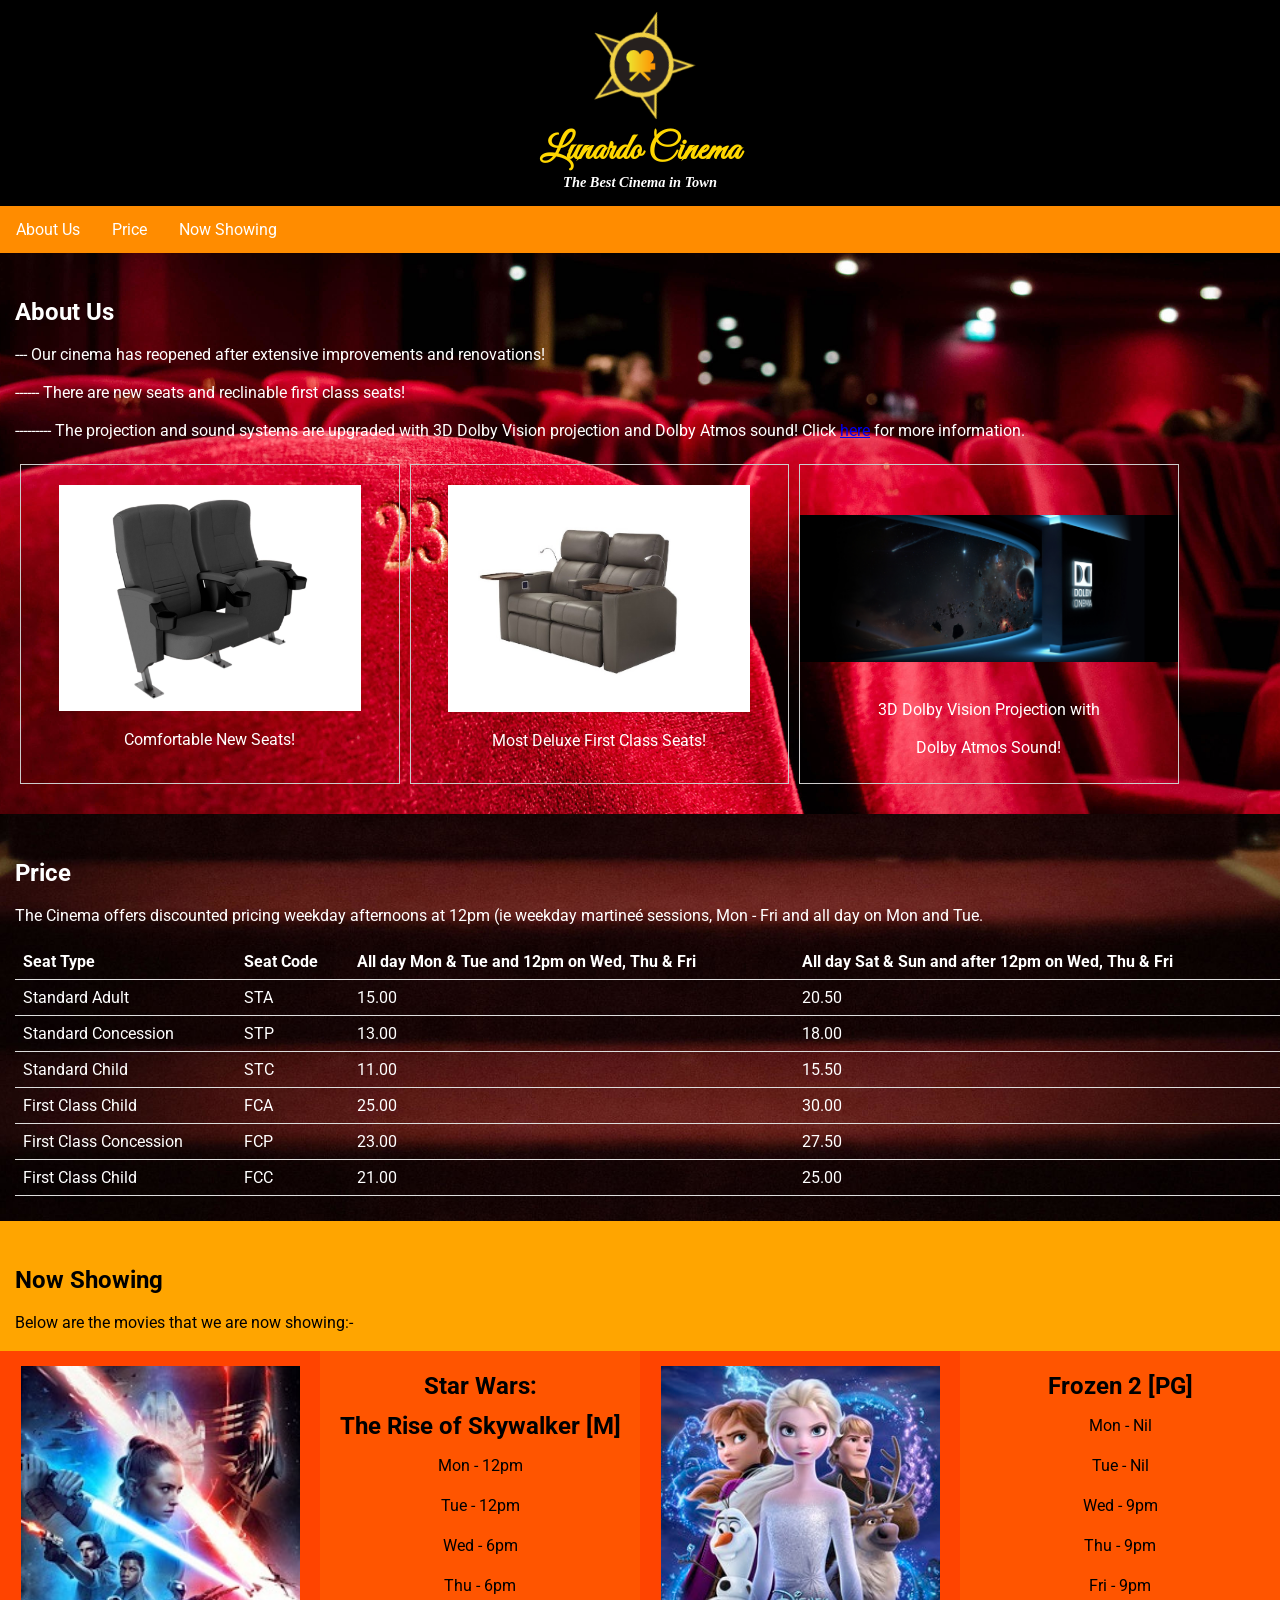
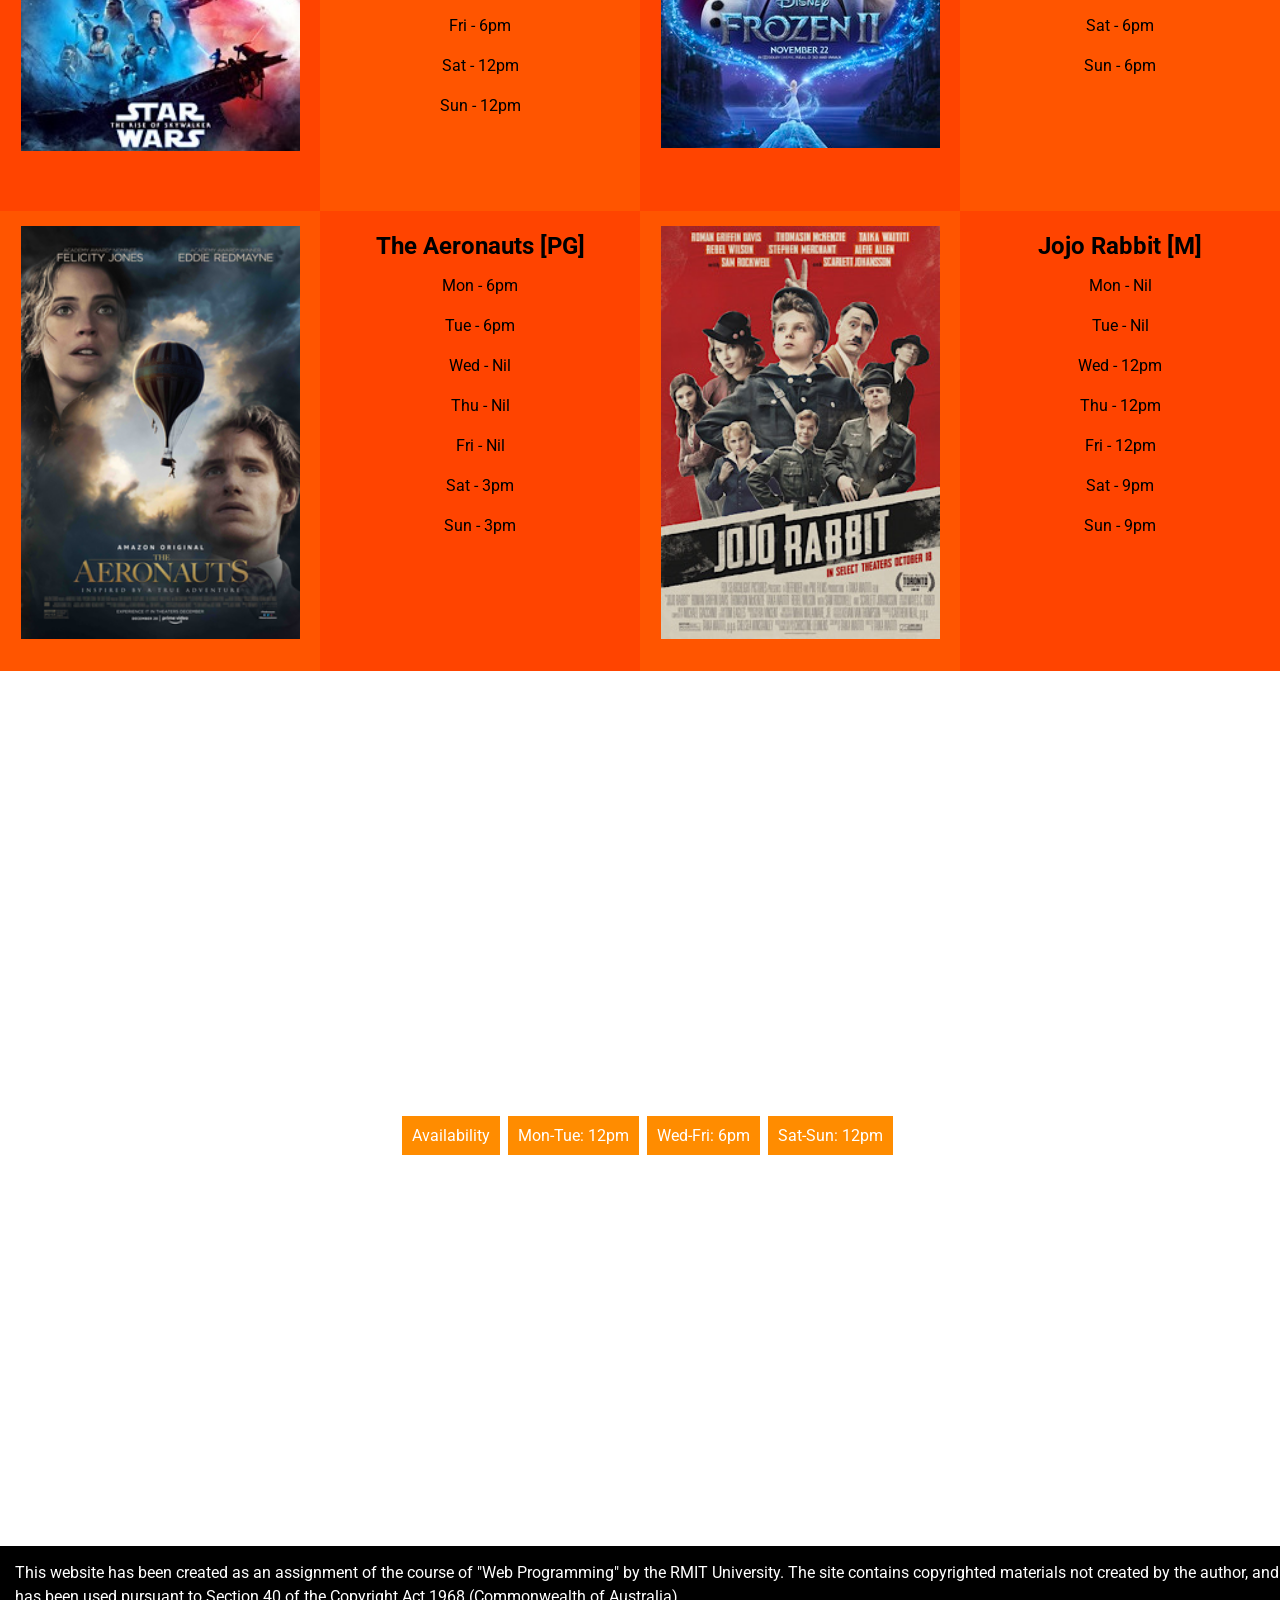
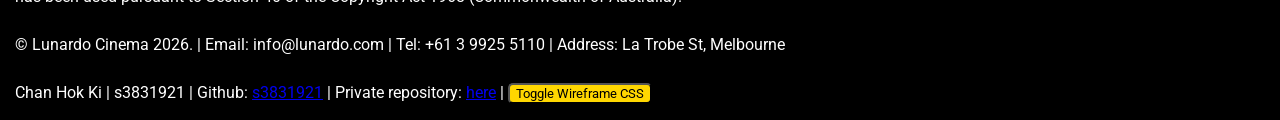
==== wp/a2/index.html @ 25b54bb5 "First upload" ====
<!DOCTYPE html>
<html lang='en'>
  <head>
    <meta charset="utf-8">
    <meta name="viewport" content="width=device-width, initial-scale=1">
    <!-- meta http-equiv="X-Frame-Options" content="deny" -->
    <title>Lunardo Cinema</title>

    <!-- Stylesheets, you can have more than one. -->
    <link id='wireframecss' type="text/css" rel="stylesheet" href="wireframe.css" disabled>
    <link id='stylecss' type="text/css" rel="stylesheet" href="style.css">
    <link id='testcss' type="text/css" rel="stylesheet" href="testing.css">
    <link href="https://fonts.googleapis.com/css?family=Great+Vibes&display=swap" rel="stylesheet">
    <link href="https://fonts.googleapis.com/css?family=Roboto&display=swap" rel="stylesheet">
    
    <!-- Javascript, you can have more than one. -->
    <script src='wireframe.js'></script>
  </head>
  
  <!--All images used in the body contained below have free copyright, or contain copyrighted materials not created by the author, and have been used pursuant to Section 40 of the Copyright Act 1968 (Commonwealth of Australia).-->
  <body>
    <header>
      <div><img class="title" src="../../media/lunardo.png" alt="Lunardo" width=280px></div>
      <p class="title1">Lunardo Cinema</p>
      <p class="title2">The Best Cinema in Town</p>
    </header>
    <div id="navbar">
 	    <ul>
  			<li><a href="#about-us">About Us</a></li>
  			<li><a href="#price">Price</a></li>
 	 		<li class="dropdown">
    			<a href="#now-showing" class="dropbtn">Now Showing</a>
    			<div class="dropdown-content">
      				<a href="#synopsis">Synopsis</a>
      				<a href="#booking">Booking</a>
    			</div>
  			</li>
		</ul>
    </div>

    <section id="about-us">
      <h2>About Us</h2>
        <p><div><br>--- Our cinema has reopened after extensive improvements and renovations!</div></p>
        <div><br>------ There are new seats and reclinable first class seats!</div>
        <div><br>--------- The projection and sound systems are upgraded with 3D Dolby Vision projection and Dolby Atmos sound! Click <a href="https://www.dolby.com/us/en/cinema">here</a> for more information.</div><br>
      		<div class ="new-seats">
        	<div class="gallery">
          		<a target="_blank" href="../../media/538.jpg">
          		<img src="../../media/538.jpg" alt="New Seats" width="100%">
          		</a>
          	<div class="desc">Comfortable New Seats!</div>
        	</div>
        	<div class="gallery">
          	<a target="_blank" href="../../media/verona-twin.jpg">
          	<img src="../../media/verona-twin.jpg" alt="First Class Seats" width="100%">
         	</a>
        	<div class="desc">Most Deluxe First Class Seats!</div>
        	</div>
      		</div>
      		<div class="gallery2">
         	<a target="_blank" href="../../media/dolby.jpg">
          	<img src="../../media/dolby.jpg" alt="3D Dolby Vision Projection with Dolby Atmos Sound" width="100%">
    		<!--Image sourced from www.dolby.com for fair use and educational purpose-->
          	</a>
        	<div class="desc"><br>3D Dolby Vision Projection with<br><br>Dolby Atmos Sound!</div>
      	</div>
    </section>

    <section id="price">
      <h2>Price</h2>
      <p><br>The Cinema offers discounted pricing weekday afternoons at 12pm (ie weekday martineé sessions, Mon - Fri and all day on Mon and Tue.</p><br>
      <table id="table-price">
  		<tr>
    	<th>Seat Type</th>
    	<th>Seat Code</th>
    	<th>All day Mon & Tue and 12pm on Wed, Thu & Fri</th>
    	<th>All day Sat & Sun and after 12pm on Wed, Thu & Fri</th>
  		</tr>
  		<tr>
    	<td>Standard Adult</td>
    	<td>STA</td>
    	<td>15.00</td>
   		<td>20.50</td>
  		</tr>
  		<tr>
    	<td>Standard Concession</td>
    	<td>STP</td>
    	<td>13.00</td>
    	<td>18.00</td>
  		</tr>
  		<tr>
    	<td>Standard Child</td>
    	<td>STC</td>
    	<td>11.00</td>
    	<td>15.50</td>
  		</tr>
  		<tr>
    	<td>First Class Child</td>
    	<td>FCA</td>
    	<td>25.00</td>
    	<td>30.00</td>
  		</tr>
  		<tr>
    	<td>First Class Concession</td>
    	<td>FCP</td>
    	<td>23.00</td>
    	<td>27.50</td>
  		</tr>
  		<tr>
    	<td>First Class Child</td>
    	<td>FCC</td>
    	<td>21.00</td>
    	<td>25.00</td>
  		</tr>
	  </table>
    </section>

<!--article--><section id='now-showing'>
<!--Movie cover images were sourced from wikipedia.com for fair use-->
	<h1 class=now-showing>Now Showing</h1><br>
		<p class=now-showing>Below are the movies that we are now showing:-</p><br>
		  <div class="row">
  			<div class="column" style="background-color:#FF4400;">
    		<p class="poster"><img src='../../media/starwars.jpg' alt='Star Wars' width=90%/></p>
  			</div>
  			<div class="column date" style="background-color:#FF5500;">
    		<h2>Star Wars:</h2>
    		<h2>The Rise of Skywalker [M]</h2>
    		<p>Mon - 12pm</p>
    		<p>Tue - 12pm</p>
    		<p>Wed - 6pm</p>
    		<p>Thu - 6pm</p>
    		<p>Fri - 6pm</p>
  			<p>Sat - 12pm</p>
    		<p>Sun - 12pm</p>
  		    </div>
  			<div class="column" style="background-color:#FF4400;">
    		<p class="poster"><img src='../../media/frozen2.jpg' alt='Frozen 2' width=90%/></p>
  			</div>
  			<div class="column date" style="background-color:#FF5500;">
    		<h2>Frozen 2 [PG]</h2>
    		<p>Mon - Nil</p>
    		<p>Tue - Nil</p>
    		<p>Wed - 9pm</p>
    		<p>Thu - 9pm</p>
    		<p>Fri - 9pm</p>
    		<p>Sat - 6pm</p>
    		<p>Sun - 6pm</p>
  		    </div>
  			<div class="column" style="background-color:#FF5500;">
    		<p class="poster"><img src='../../media/aeronauts.jpg' alt='The Aeronauts' width=90%/></p>
  			</div>
  			<div class="column date" style="background-color:#FF4400;">
    		<h2>The Aeronauts [PG]</h2>
    		<p>Mon - 6pm</p>
    		<p>Tue - 6pm</p>
    		<p>Wed - Nil</p>
    		<p>Thu - Nil</p>
    		<p>Fri - Nil</p>
   			<p>Sat - 3pm</p>
    		<p>Sun - 3pm</p>
  		    </div>
			<div class="column" style="background-color:#FF5500;">
    		<p class="poster"><img src='../../media/jojo.jpg' alt='Jojo Rabbit' width=90%/></p>
  			</div>
  			<div class="column date" style="background-color:#FF4400;">
    		<h2>Jojo Rabbit [M]</h2>
    		<p>Mon - Nil</p>
    		<p>Tue - Nil</p>
    		<p>Wed - 12pm</p>
			<p>Thu - 12pm</p>
    		<p>Fri - 12pm</p>
    		<p>Sat - 9pm</p>
    		<p>Sun - 9pm</p>
  		    </div>
		  </div>
	</section>

	<section id='synopsis'>
  		<h1>Synopsis</h1><br>
			<div class="row">
  			  <div class="columnn">
    			<h3>Star Wars: The Rise of Skywalker [M]</h3>
    			<!--Description copied from https://www.imdb.com/title/tt2527338/ -->
    			<h4><br>Plot description:<br></h4>
    			<p><br>After Palpatine mysteriously returns, the Resistance faces the First Order once more in the final chapter of the Skywalker saga.<br></p>
    			<p><br>Director: J.J. Abrams<br></p>
    			<p><br>Writers: Chris Terrio | J.J. Abrams<br></p>
    			<p><br>Stars: Carrie Fisher | Mark Hamill | Adam Driver<br></p>
  				</div>
    			<div class="columnw">
    			<iframe width="560" height="315" src="https://www.youtube.com/embed/8Qn_spdM5Zg" frameborder="0" allow="accelerometer; autoplay; encrypted-media; gyroscope; picture-in-picture" allowfullscreen></iframe>
  				</div>
  				<div id="synopsis-availability"><p> 
  				<a href="#now-showing" class="availability">Availability</a>
				<a href="#now-showing" class="availability">Mon-Tue: 12pm</a>
				<a href="#now-showing" class="availability">Wed-Fri: 6pm</a>
				<a href="#now-showing" class="availability">Sat-Sun: 12pm</a></p>
				</div>
  			  </div>
			</div>
	</section>

	<section id='booking'>
  		<h1>Booking Area</h1><br>
  		<div>Under Construction</div>
	</section>

      <!--</article>-->

    <footer>
      <p>This website has been created as an assignment of the course of "Web Programming" by the RMIT University. The site contains copyrighted materials not created by the author, and has been used pursuant to Section 40 of the Copyright Act 1968 (Commonwealth of Australia).</p>
      <p><br>&copy; Lunardo Cinema
      <script>
        document.write(new Date().getFullYear());
      </script>. | Email: info@lunardo.com | Tel: +61 3 9925 5110 | Address: La Trobe St, Melbourne</p>
      <p><br>Chan Hok Ki | s3831921 | Github: <a href="https://github.com/s3831921">s3831921</a> | Private repository: <a href="https://github.com/s3831921/wp">here</a> | <button id='toggleWireframeCSS' onclick='toggleWireframe()'>Toggle Wireframe CSS</button>
    </footer>
    
  </body>
</html>

<!--last update: 29.12.2019 1648 hrs-->
---- wp/a2/wireframe.css ----
/* Make HTML and body content viewable, layout to fill window */
html,
body
{
  padding:20px;
  margin:0px;
  background: rgba(40,40,40,0.1);
  border: 5px solid hsl(314,0%,40%);
  box-sizing: border-box;
}

/* Makes the html / webpage as tall or taller as the browser window */
html {
  min-height:100vh;
}

/* Makes the body as tall or taller as the browser window, less html element's padding */
body {
  min-height:calc(100vh - 2 * 20px);
}


/* Give all semantic body elements uniform layout style */
header,
nav,
main,
footer,
aside,
section,
article,
details,
div
{
  margin: 5px;
  padding: 5px;
  box-sizing: border-box;
  border: 5px solid #0006;
}

/* Give each semantic body element a different color */
header
{
  background-color: hsl(0,100%,97%);
  border: 5px solid hsl(0,100%,60%);
}
nav
{
  background-color: hsl(240,100%,97%);
  border: 5px solid hsl(240,100%,60%);
}
main
{
  background-color: hsl(120,100%,97%);
  border: 5px solid hsl(120,100%,40%);
}
footer
{
  background-color: hsl(300,100%,97%);
  border: 5px solid hsl(300,100%,60%);
}

article
{
  background-color: hsl(270,100%,97%);
  border: 5px solid hsl(270,100%,70%);
}
aside
{
  background-color: hsl(180,100%,97%);
  border: 5px solid hsl(180,100%,40%);
}
section
{
  background-color: hsl(30,100%,97%);
  border: 5px solid hsl(30,100%,60%);
}
details
{
  background-color: hsl(60,60%,97%);
  border: 5px solid hsl(60,60%,60%);    
}

div
{
  border: 2px dashed hsl(210,100%,40%);  
}

/* HTML 4 Deprecated Tags and Attributes*/
center,
font,
menu,
marquee,
*[align],
*[border],
*[color],
*[bgcolor]
{
  padding:10px;
  background: repeating-linear-gradient(315deg, #999 0px, #999 20px, #FF9 20px, #FF9 40px) !important;
  border:20px solid black;
}
frame,
table {
  padding:10px;
  background: repeating-linear-gradient(315deg, #999 0px, #999 20px, #9FF 20px, #9FF 40px) !important;
}

center::after,
font::after,
menu::after,
marquee::after,
*[align]::after,
*[border]::after,
*[color]::after,
*[bgcolor]::after
{ 
  content:"Note to Student: Look for and remove all HTML4 deprecated code before submission.";
  font-size:400%;
  color:red;
  font-weight:bold;
  text-shadow: -1px -1px 1px rgba(255,255,255,0.8), 2px  2px 2px rgba(0,0,0,0.8);
}

/* Some basic styling for the starting page */

header {
  font-size: 300%;
  font-weight: bold;
}

header * {
  vertical-align: middle;
}

header img {
  filter: drop-shadow(-1px -1px 3px white);
  -webkit-filter: drop-shadow(-1px -1px 3px white);
  margin-right: 40px;
}

nav,
footer {
  padding: 10px;
}

nav ul {
  padding:0;
  margin:0.2em;
  display: inline-block;
  list-style: none;
}

nav ul li {
  display: inline-block;  
  padding:0.2em;
}

footer * {
}
---- wp/a2/style.css ----
* {
  box-sizing: border-box;
  font-family: 'Roboto', sans-serif;
  margin-bottom: 0px;
  margin-top: 0px;
  margin-left: 0px;
  margin-right: 0px;
}

/*code of parallax background adapted from w3schools.com*/
#about-us, #price, #synopsis, #booking {
  position: relative;
  background-attachment: fixed;
  background-position: center;
  background-repeat: no-repeat;
  background-size: cover;
}

@media screen and (max-device-width: 768px) {
  #about-us, #price, #synopsis, #booking {
    background-attachment: scroll;
  }
}

img.title {
  display: block;
  margin: 0 auto;
}

p.title1 {
  color: gold;
  text-align: center;
  font-size: 230%;
  font-weight: bold;
  font-family: 'Great Vibes', cursive, 'Serif';
}

p.title2 {
  color: white;
  text-align: center;
  font-size: 90%;
  font-style: italic;
  font-weight: bold;
  font-family: serif;
  padding-bottom: 15px;
}

header {
  background-color: black;
}

#navbar {
  top: 0px;
  bottom: 0px;
  position: sticky;
  z-index: 1;
}

/*code of dropdown menu adapted from w3schools.com*/
ul {
  list-style-type: none;
  margin: 0;
  padding: 0;
  overflow: hidden;
  background-color: darkorange;
}

li {
  float: left;
}

li a, .dropbtn {
  display: inline-block;
  color: white;
  text-align: center;
  padding: 14px 16px;
  text-decoration: none;
}

li a:hover, .dropdown:hover .dropbtn {
  background-color: #111;
}

li.dropdown {
  display: inline-block;
}

.dropdown-content {
  display: none;
  position: absolute;
  background-color: rgb(255,200,0);
  font-style: italic;
  width: 128px;
  box-shadow: 0px 8px 16px 0px rgba(0,0,0,0.2);
  z-index: 1;
}

.dropdown-content a {
  color: black;
  padding: 12px 16px;
  text-decoration: none;
  display: block;
  text-align: left;
}

.dropdown-content a:hover {
  background-color: #f1f1f1;
}

.dropdown:hover .dropdown-content {
  display: block;
}

#about-us {
  background-image: url("../../media/about.jpg");
  background-size: cover;
  background-repeat: no-repeat;
  color: white;
  min-height: 100%;
  padding-left: 15px;
  padding-top: 45px;
  padding-bottom: 25px;
  overflow: auto;
}

/*code of image gallery adapted from w3schools.com*/

div.gallery {
  padding-top:20px;
  margin: 5px;
  border: 1px solid #ccc;
  float: left;
  width: 30%;
  height:320px;
  text-align: center;
  overflow: auto;
}

div.gallery2 {
  padding-top:50px;
  margin: 5px;
  border: 1px solid #ccc;
  float: left;
  width: 30%;
  height:320px;
  text-align: center;
  overflow: auto;
}

div.gallery:hover {
  border: 1px solid #777;
}

div.gallery img {
  width: 80%;
}

div.gallery2 img {
  width: 100%;
}

div.desc {
  padding: 15px;
  text-align: center;
}

#price {
  background-image: url("../../media/price.jpg");
  background-size: cover;
  background-repeat: no-repeat;
  color: white;
  padding-left: 15px;
  padding-top: 45px;
  padding-bottom: 25px;
  overflow: auto;
}

#now-showing {
  padding-top: 45px;
  background-color: orange;
}

h1.now-showing, p.now-showing {
  padding-left: 15px;
}


#synopsis {
  background-image: url("../../media/trailer.jpg");
  background-size: cover;
  background-repeat: no-repeat;
  padding-top: 45px;
  padding-bottom: 25px;
  padding-left: 15px;
  color: white;
  overflow: auto;
}

#synopsis-availability {
  text-align: center;
}

table {
  border-collapse: collapse;
  width: 100%;
}

th, td {
  padding: 8px;
  text-align: left;
  border-bottom: 1px solid #ddd;
}


.date {
  color: black;
  line-height: 250%;
  size: 150%;
  text-align: center;
}

.poster {
  display: flex;
  justify-content: center;
}

/* Code for responsive and column model adapted from w3schools.com */
.column {
  float: left;
  width: 25%;
  padding: 15px 5px 5px 5px;
  height: 460px; 
}

.columnn {
  float: left;
  width: 30%;
  padding: 5px 5px 5px 0px;
  padding-bottom: 25px;
  overflow: auto;
}

.columnw {
  float: left;
  width: 70%;
  padding: 5px;
  padding-bottom: 25px;
  overflow: auto;
}


.row:after {
  content: "";
  display: table;
  clear: both;
}

@media screen and (max-width: 768px) {
  .column {
    width: 50%;
  }
}

.availability {
  background-color: darkorange;
  border: none;
  color: white;
  padding: 10px;
  text-align: center;
  text-decoration: none;
  display: inline-block;
  font-size: 16px;
  margin: 4px 2px;
  cursor: pointer;
}

.availability:hover {
  background-color: #111;
}

#booking {
  background-image: url("../../media/booking.jpg");
  background-size: cover;
  background-repeat: no-repeat;
  color: white;
  padding-top: 45px;
  padding-bottom: 245px;
  padding-left: 15px;
  line-height: 150%;
}

footer {
  background-color: black;
  color: white;
  padding-top: 15px;
  padding-bottom: 15px;
  padding-left: 15px;
  line-height: 150%;
}

button {
  color: black;
  background-color: gold;
  border-radius: 5px;
}
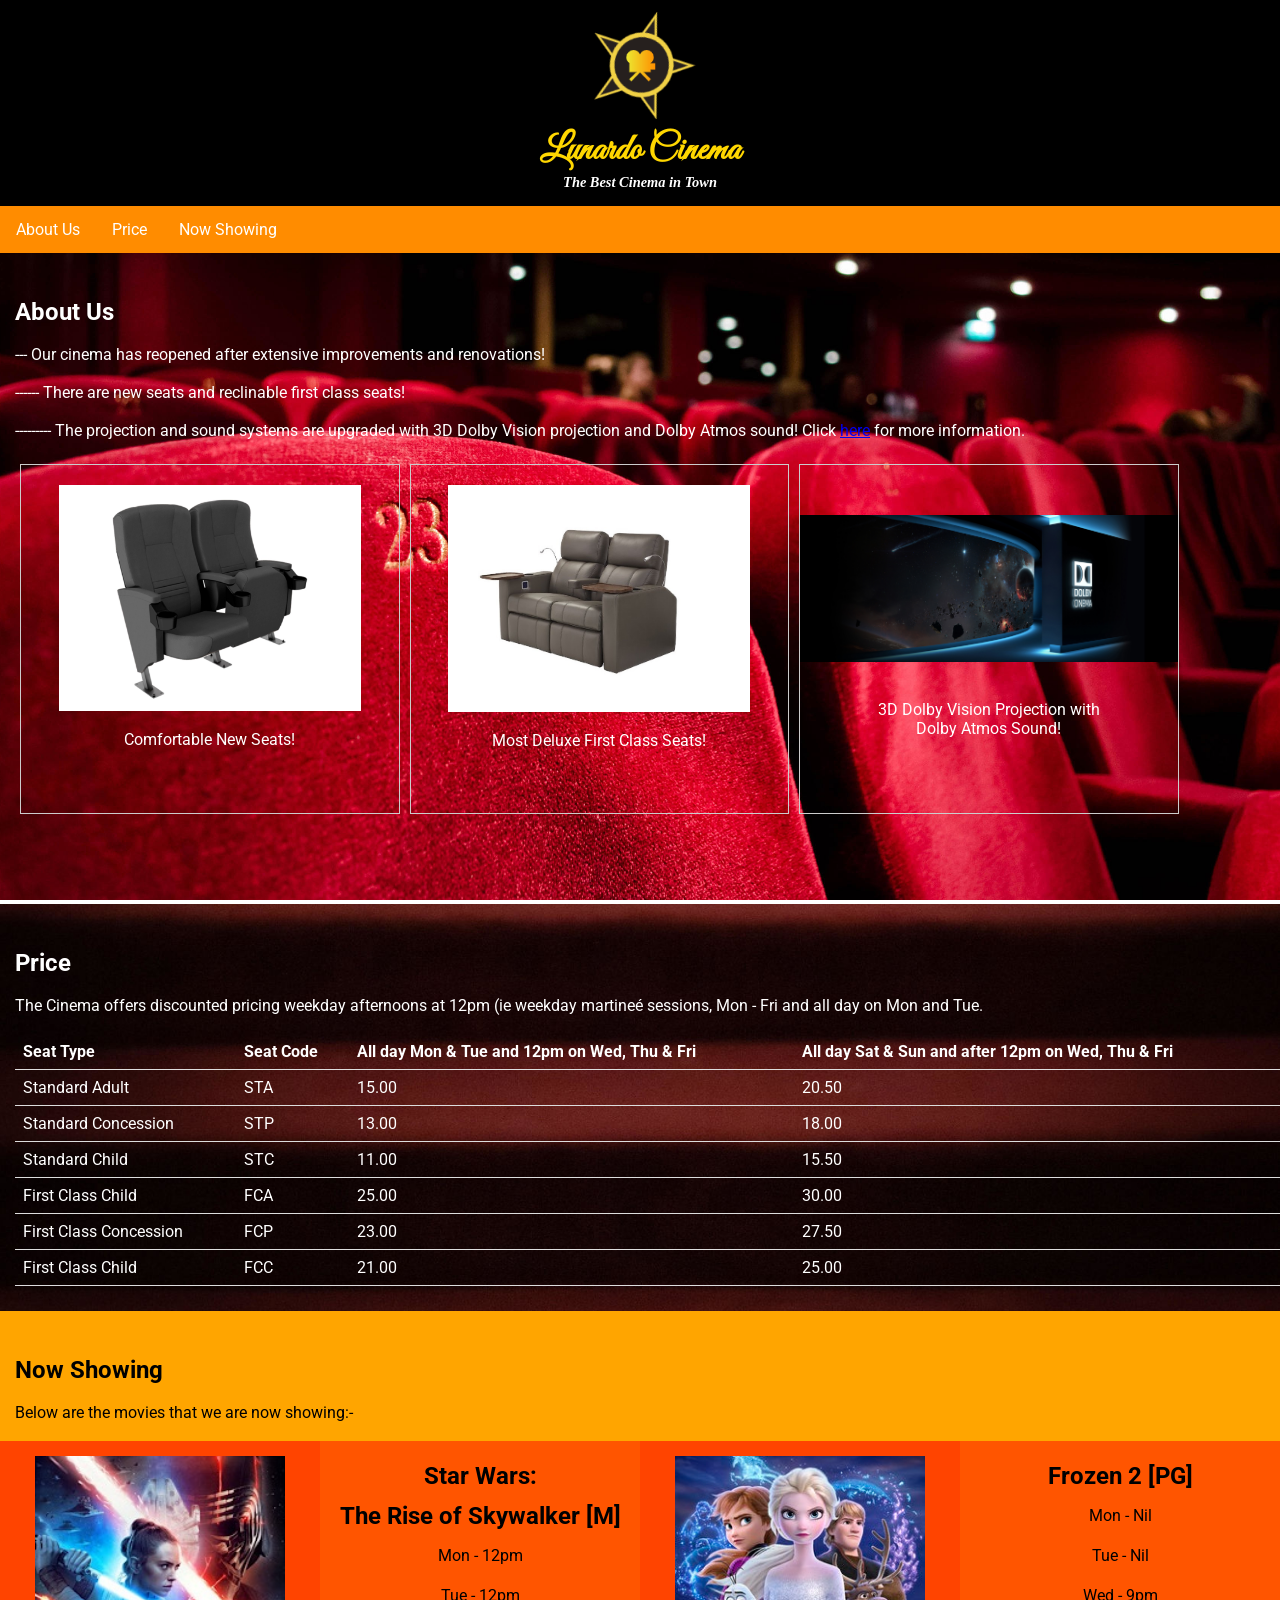
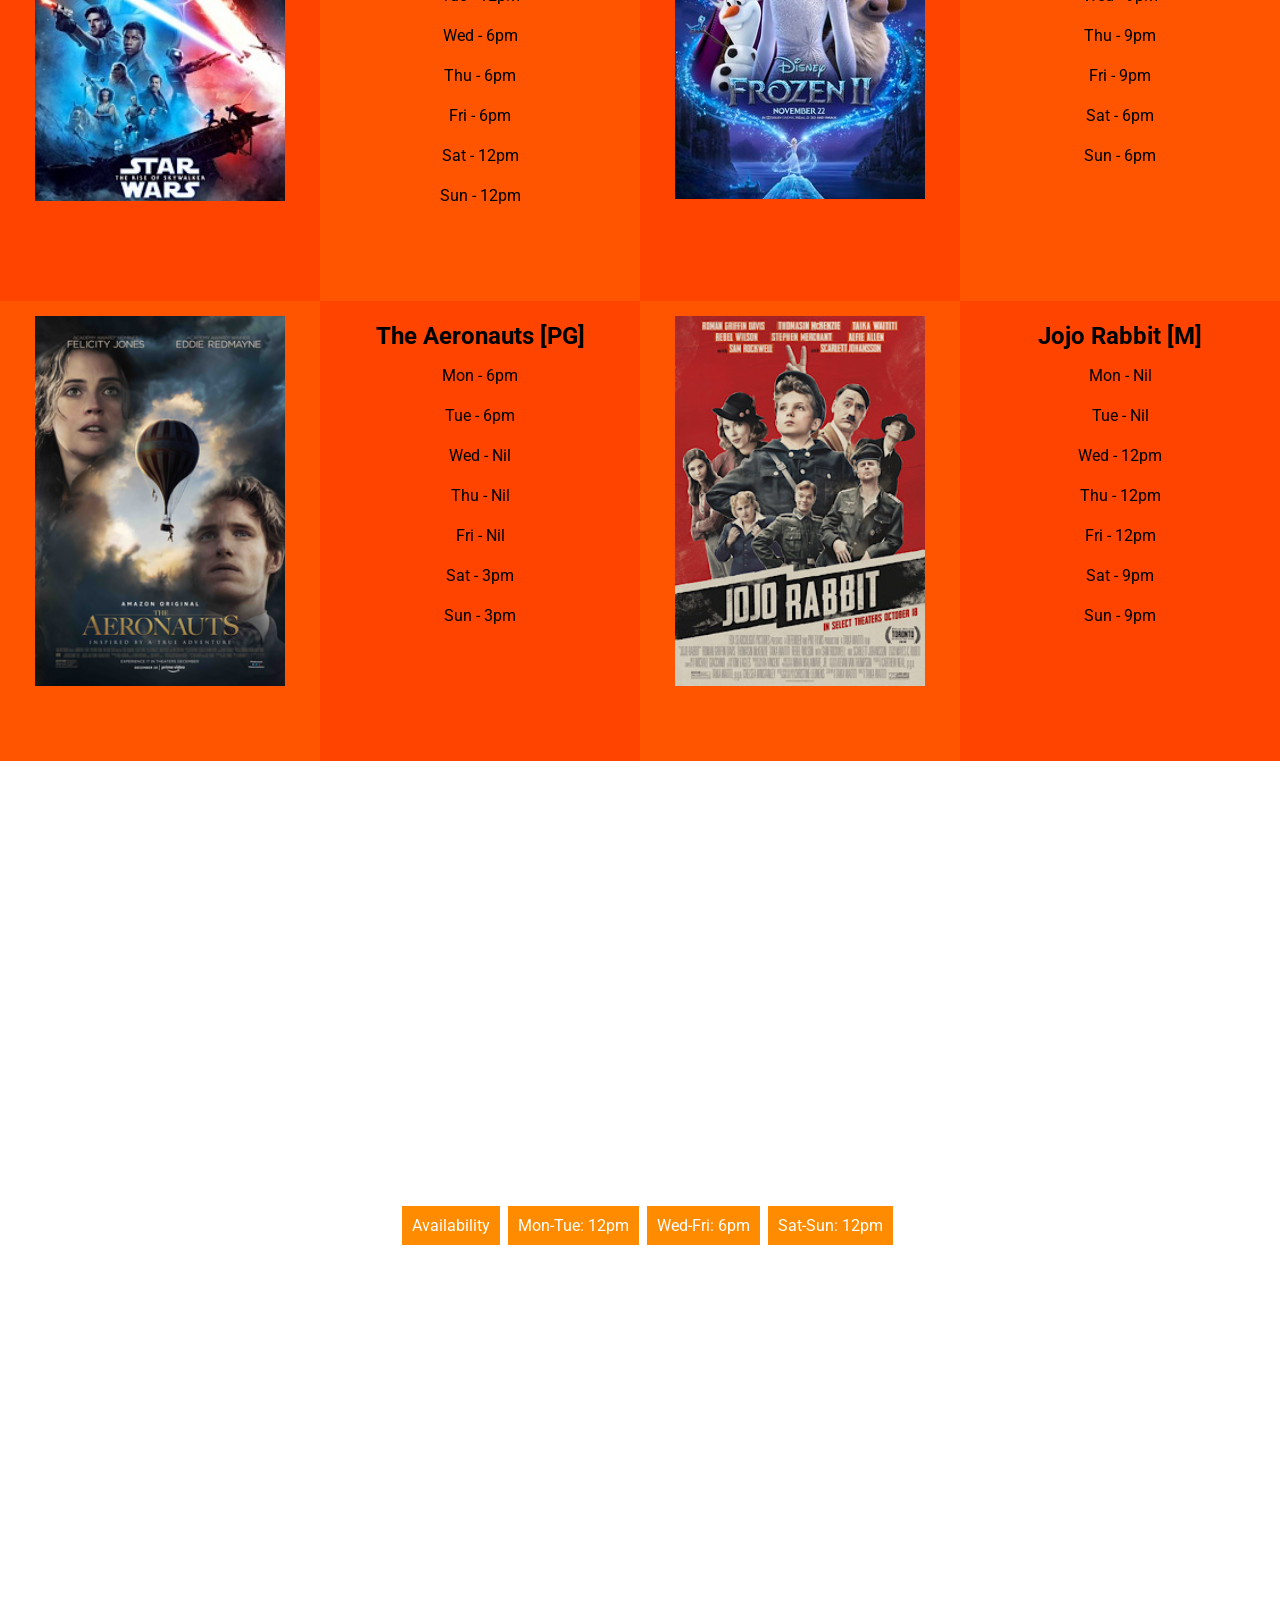
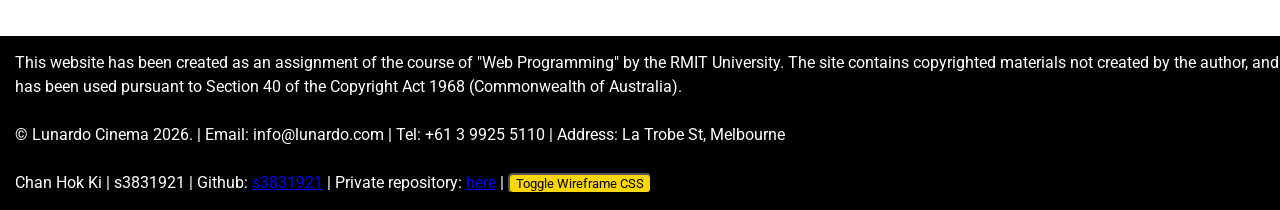
==== commit a6f1786d: "Minor updates" ====
--- a/wp/a2/index.html
+++ b/wp/a2/index.html
@@ -62,7 +62,7 @@
           	<img src="../../media/dolby.jpg" alt="3D Dolby Vision Projection with Dolby Atmos Sound" width="100%">
     		<!--Image sourced from www.dolby.com for fair use and educational purpose-->
           	</a>
-        	<div class="desc"><br>3D Dolby Vision Projection with<br><br>Dolby Atmos Sound!</div>
+        	<div class="desc"><br>3D Dolby Vision Projection with<br>Dolby Atmos Sound!</div>
       	</div>
     </section>
 
@@ -121,7 +121,7 @@
 		<p class=now-showing>Below are the movies that we are now showing:-</p><br>
 		  <div class="row">
   			<div class="column" style="background-color:#FF4400;">
-    		<p class="poster"><img src='../../media/starwars.jpg' alt='Star Wars' width=90%/></p>
+    		<p class="poster"><img src='../../media/starwars.jpg' alt='Star Wars' width=250px/></p>
   			</div>
   			<div class="column date" style="background-color:#FF5500;">
     		<h2>Star Wars:</h2>
@@ -135,7 +135,7 @@
     		<p>Sun - 12pm</p>
   		    </div>
   			<div class="column" style="background-color:#FF4400;">
-    		<p class="poster"><img src='../../media/frozen2.jpg' alt='Frozen 2' width=90%/></p>
+    		<p class="poster"><img src='../../media/frozen2.jpg' alt='Frozen 2' width=250px/></p>
   			</div>
   			<div class="column date" style="background-color:#FF5500;">
     		<h2>Frozen 2 [PG]</h2>
@@ -148,7 +148,7 @@
     		<p>Sun - 6pm</p>
   		    </div>
   			<div class="column" style="background-color:#FF5500;">
-    		<p class="poster"><img src='../../media/aeronauts.jpg' alt='The Aeronauts' width=90%/></p>
+    		<p class="poster"><img src='../../media/aeronauts.jpg' alt='The Aeronauts' width=250px/></p>
   			</div>
   			<div class="column date" style="background-color:#FF4400;">
     		<h2>The Aeronauts [PG]</h2>
@@ -161,7 +161,7 @@
     		<p>Sun - 3pm</p>
   		    </div>
 			<div class="column" style="background-color:#FF5500;">
-    		<p class="poster"><img src='../../media/jojo.jpg' alt='Jojo Rabbit' width=90%/></p>
+    		<p class="poster"><img src='../../media/jojo.jpg' alt='Jojo Rabbit' width=250px/></p>
   			</div>
   			<div class="column date" style="background-color:#FF4400;">
     		<h2>Jojo Rabbit [M]</h2>
--- a/wp/a2/style.css
+++ b/wp/a2/style.css
@@ -119,7 +119,7 @@
   min-height: 100%;
   padding-left: 15px;
   padding-top: 45px;
-  padding-bottom: 25px;
+  padding-bottom: 85px;
   overflow: auto;
 }
 
@@ -131,7 +131,7 @@
   border: 1px solid #ccc;
   float: left;
   width: 30%;
-  height:320px;
+  height:350px;
   text-align: center;
   overflow: auto;
 }
@@ -142,7 +142,7 @@
   border: 1px solid #ccc;
   float: left;
   width: 30%;
-  height:320px;
+  height:350px;
   text-align: center;
   overflow: auto;
 }
